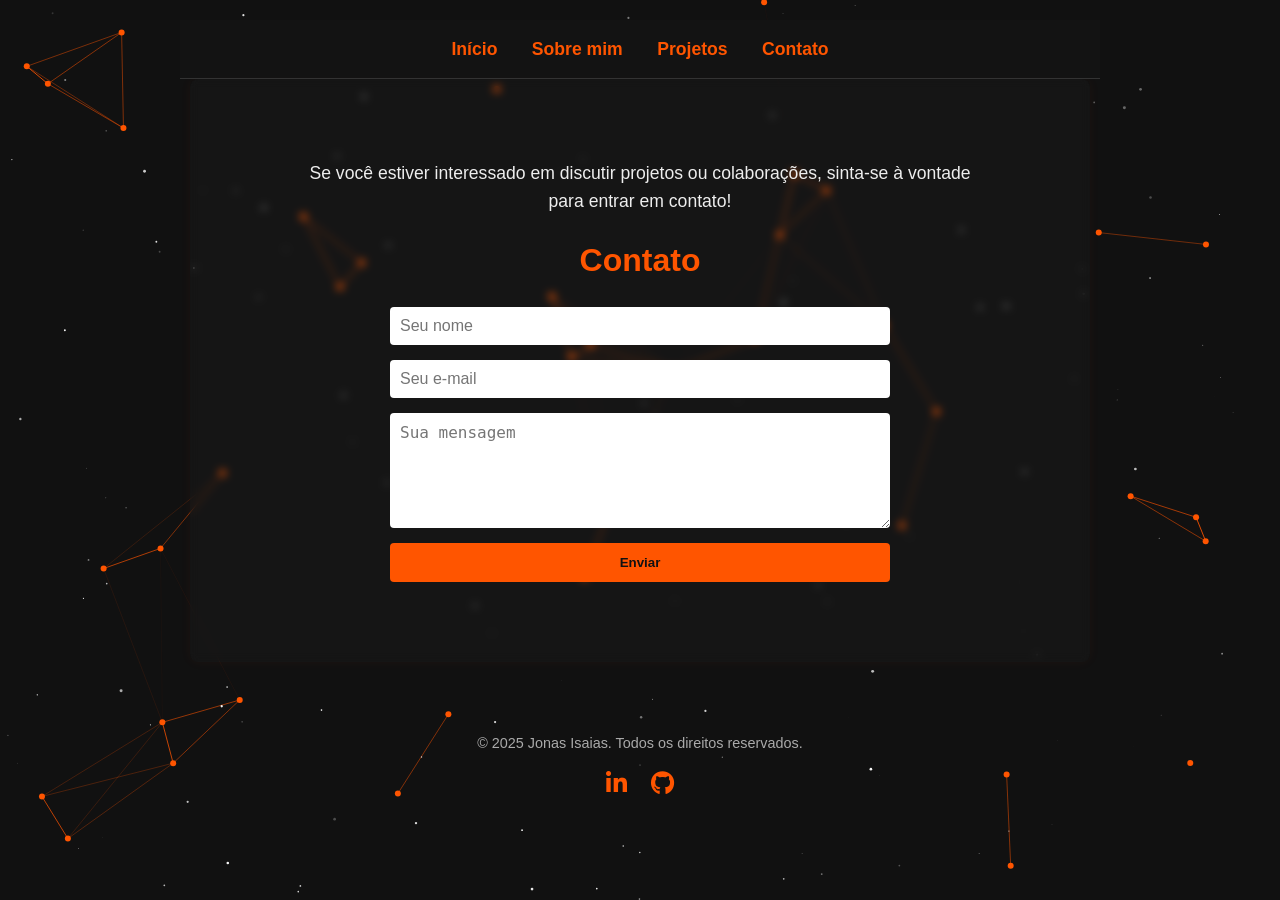
==== contato.html @ 371467c7 "Add files via upload" ====
<!DOCTYPE html>
<html lang="pt-br">
<head>
  <meta charset="UTF-8" />
  <meta name="viewport" content="width=device-width, initial-scale=1" />
  <title>Contato - Jonas Isaias</title>
  <link rel="stylesheet" href="https://cdnjs.cloudflare.com/ajax/libs/font-awesome/6.5.0/css/all.min.css">

  <!-- AOS CSS -->
  <link href="https://unpkg.com/aos@2.3.4/dist/aos.css" rel="stylesheet" />

  <link rel="stylesheet" href="style.css" />
</head>
<body>
  <canvas id="canvas" aria-hidden="true"></canvas>
  <canvas id="stars" aria-hidden="true"></canvas>

  <div class="container">
    <nav class="menu">
      <a href="index.html">Início</a>
      <a href="sobre.html">Sobre mim</a>
      <a href="projetos.html">Projetos</a>
      <a href="contato.html">Contato</a>
    </nav>

    <section>
        <p>Se você estiver interessado em discutir projetos ou colaborações, sinta-se à vontade para entrar em contato!</p>
      <h2>Contato</h2>
      <form id="form-contato">
        <input type="text" name="nome" placeholder="Seu nome" required>
        <input type="email" name="email" placeholder="Seu e-mail" required>
        <textarea name="mensagem" rows="5" placeholder="Sua mensagem" required></textarea>
        <button type="submit">Enviar</button>
      </form>
    </section>

    <footer class="rodape">
      <p>&copy; 2025 Jonas Isaias. Todos os direitos reservados.</p>
      <div class="social-links">
        <a href="https://linkedin.com/in/jonas-isaias-3a02ba293" target="_blank" rel="noopener" aria-label="LinkedIn">
          <i class="fab fa-linkedin-in"></i>
        </a>
        <a href="https://github.com/JonasIsaias" target="_blank" rel="noopener" aria-label="GitHub">
          <i class="fab fa-github"></i>
        </a>
      </div>
    </footer>
  </div>

  <!-- AOS JS -->
  <script src="https://unpkg.com/aos@2.3.4/dist/aos.js"></script>
  <script>AOS.init();</script>

  <!-- Scripts -->
  <script src="js/particles.js"></script>
  <script src="js/main.js"></script>
  <script>
    const form = document.getElementById("form-contato");
        if (form) {
            form.addEventListener("submit", (e) => {
            e.preventDefault();
            const botao = e.target.querySelector("button");
            botao.disabled = true;
            botao.textContent = "Enviando...";

            setTimeout(() => {
                alert("Mensagem enviada! (Simulação)");
                e.target.reset();
                botao.disabled = false;
                botao.textContent = "Enviar";
            }, 1500);
            });
        }
  </script>
</body>
</html>
---- style.css ----
/* Reset */
* {
  margin: 0;
  padding: 0;
  box-sizing: border-box;
}
html {
  scroll-behavior: smooth;
}
body, html {
  height: 100%;
  font-family: 'Segoe UI', Tahoma, Geneva, Verdana, sans-serif;
  background: #111;
  color: #eee;
  overflow-x: hidden;
  position: relative;
  line-height: 1.6;
}

/* Gradiente de fundo animado */
body::before {
  content: "";
  position: fixed;
  top: 0; left: 0;
  width: 100%;
  height: 100%;
  z-index: -2;
  background: linear-gradient(270deg, #111, #1a1a1a, #222, #111);
  background-size: 600% 600%;
  animation: gradientMove 20s ease infinite;
}
@keyframes gradientMove {
  0% { background-position: 0% 50%; }
  50% { background-position: 100% 50%; }
  100% { background-position: 0% 50%; }
}

/* Canvas */
#canvas, #stars {
  position: fixed;
  top: 0; left: 0;
  width: 100%;
  height: 100vh;
  z-index: 0;
  background: transparent;
}

/* Nebulosas */
.nebulosa {
  position: fixed;
  width: 800px;
  opacity: 0.06;
  z-index: 1;
  animation: flutuar 60s ease-in-out infinite alternate;
  pointer-events: none;
}
.nebulosa:nth-child(1) { top: 10%; left: -200px; animation-delay: 0s; }
.nebulosa:nth-child(2) { top: 50%; right: -200px; animation-delay: 10s; }
.nebulosa:nth-child(3) { bottom: -100px; left: 30%; animation-delay: 20s; }

@keyframes flutuar {
  0% { transform: translateY(0) scale(1) rotate(0deg); }
  100% { transform: translateY(-50px) scale(1.05) rotate(10deg); }
}

/* Container */
.container {
  position: relative;
  z-index: 3;
  max-width: 960px;
  margin: 0 auto;
  padding: 20px;
}

/* Menu */
.menu {
  background: rgba(20, 20, 20, 0.9);
  padding: 15px 0;
  text-align: center;
  position: sticky;
  top: 0;
  z-index: 10;
  backdrop-filter: blur(6px);
  border-bottom: 1px solid #333;
}
.menu a {
  margin: 0 15px;
  color: #ff5500;
  text-decoration: none;
  font-weight: 600;
  font-size: 1.1rem;
  transition: color 0.3s;
}
.menu a:hover {
  color: #fff;
}

/* Hero */
.hero {
  height: 100vh;
  display: flex;
  flex-direction: column;
  justify-content: center;
  align-items: center;
  text-align: center;
  padding: 0 20px;
  user-select: none;
  position: relative;
  z-index: 2;
  overflow: visible;
}

.foto-perfil {
  width: 160px;
  height: 160px;
  border-radius: 50%;
  object-fit: cover;
  object-position: 50% 10%;
  border: 3px solid #ff5500;
  margin-bottom: 20px;
  box-shadow: 0 0 15px rgba(255, 85, 0, 0.4);
  transition: transform 0.3s ease;
}

.foto-perfil:hover {
  transform: scale(1.05);
}

.texto-animado {
  font-size: 2.5rem;
  margin-bottom: 30px;
  color: #ff5500;
  font-weight: 700;
  font-family: monospace;
  text-align: center;
  max-width: 90vw;
  margin-left: auto;
  margin-right: auto;
  word-wrap: break-word;
}

.texto-animado .cursor {
  display: inline-block;
  width: 1ch;
  color: #ff5500;
  animation: blink-caret 0.75s step-end infinite;
}

@keyframes blink-caret {
  50% { opacity: 0; }
}

/* Botão */
#btn-saber-mais,
.botao-link {
  display: inline-block;
  padding: 12px 30px;
  font-size: 1.1rem;
  background: #ff5500;
  color: #111;
  border: none;
  border-radius: 4px;
  cursor: pointer;
  text-decoration: none;
  font-weight: 600;
  transition: background-color 0.3s ease;
}
#btn-saber-mais:hover,
.botao-link:hover {
  background: #e64e00;
  color: #fff;
}

/* Seções */
section {
  padding: 80px 20px;
  max-width: 900px;
  margin: 0 auto;
  color: #eee;
  background: rgba(255, 255, 255, 0.02);
  border-radius: 8px;
  box-shadow: 0 0 12px rgba(255, 85, 0, 0.05);
  backdrop-filter: blur(4px);
}
section h2 {
  font-size: 2rem;
  margin-bottom: 20px;
  color: #ff5500;
  text-align: center;
}
section p {
  font-size: 1.1rem;
  max-width: 700px;
  margin: 0 auto 20px;
  text-align: center;
}

.habilidades ul {
  list-style: none;
  padding: 0;
  text-align: center;
}

.habilidades li {
  display: inline-block;
  background: #222;
  color: #ff5500;
  margin: 6px;
  padding: 8px 14px;
  border-radius: 5px;
  box-shadow: 0 0 6px rgba(255, 85, 0, 0.3);
  font-weight: 600;
}

.depoimentos blockquote {
  font-style: italic;
  text-align: center;
  padding: 20px;
  border-left: 4px solid #ff5500;
  background: rgba(255, 255, 255, 0.02);
  border-radius: 8px;
  color: #ccc;
  box-shadow: 0 0 8px rgba(255, 85, 0, 0.1);
}

.depoimentos cite {
  display: block;
  margin-top: 10px;
  color: #ff5500;
  font-weight: bold;
}

/* Projetos */
.galeria {
  display: grid;
  grid-template-columns: repeat(auto-fit, minmax(240px, 1fr));
  gap: 20px;
  max-width: 900px;
  margin: 0 auto;
}
.projeto {
  background: #222;
  padding: 15px;
  border-radius: 6px;
  box-shadow: 0 0 8px rgba(255,85,0,0.4);
  transition: transform 0.2s ease;
}
.projeto:hover {
  transform: scale(1.05);
  box-shadow: 0 0 12px rgba(255,85,0,0.7);
}
.projeto h3 {
  margin-bottom: 10px;
  color: #ff5500;
}
.projeto a {
  color: #00c9a7;
  text-decoration: none;
  font-weight: bold;
}
.projeto a:hover {
  text-decoration: underline;
}

/* Formulário */
form {
  max-width: 500px;
  margin: 0 auto;
  display: flex;
  flex-direction: column;
  gap: 15px;
}
form input, form textarea {
  padding: 10px;
  border-radius: 4px;
  border: none;
  font-size: 1rem;
  resize: vertical;
}
form button {
  background: #ff5500;
  color: #111;
  border: none;
  padding: 12px;
  border-radius: 4px;
  cursor: pointer;
  font-weight: 600;
  transition: background-color 0.3s ease;
}
form button:hover {
  background: #e64e00;
}

/* Rodapé */
.rodape {
  text-align: center;
  padding: 30px 0;
  font-size: 0.9rem;
  color: #aaa;
  margin-top: 40px;
}

.rodape .social-links {
  margin-top: 10px;
}

.rodape .social-links a {
  display: inline-block;
  margin: 0 10px;
  color: #ff5500;
  font-size: 1.5rem;
  transition: color 0.3s ease, transform 0.3s ease;
}

.rodape .social-links a:hover {
  color: #fff;
  transform: scale(1.2);
}

/* Responsivo */
@media (max-width: 768px) {
  .texto-animado { font-size: 1.6rem; }
  section h2 { font-size: 1.56rem; }
}
@media (max-width: 480px) {
  .texto-animado { font-size: 1.2rem; }
}
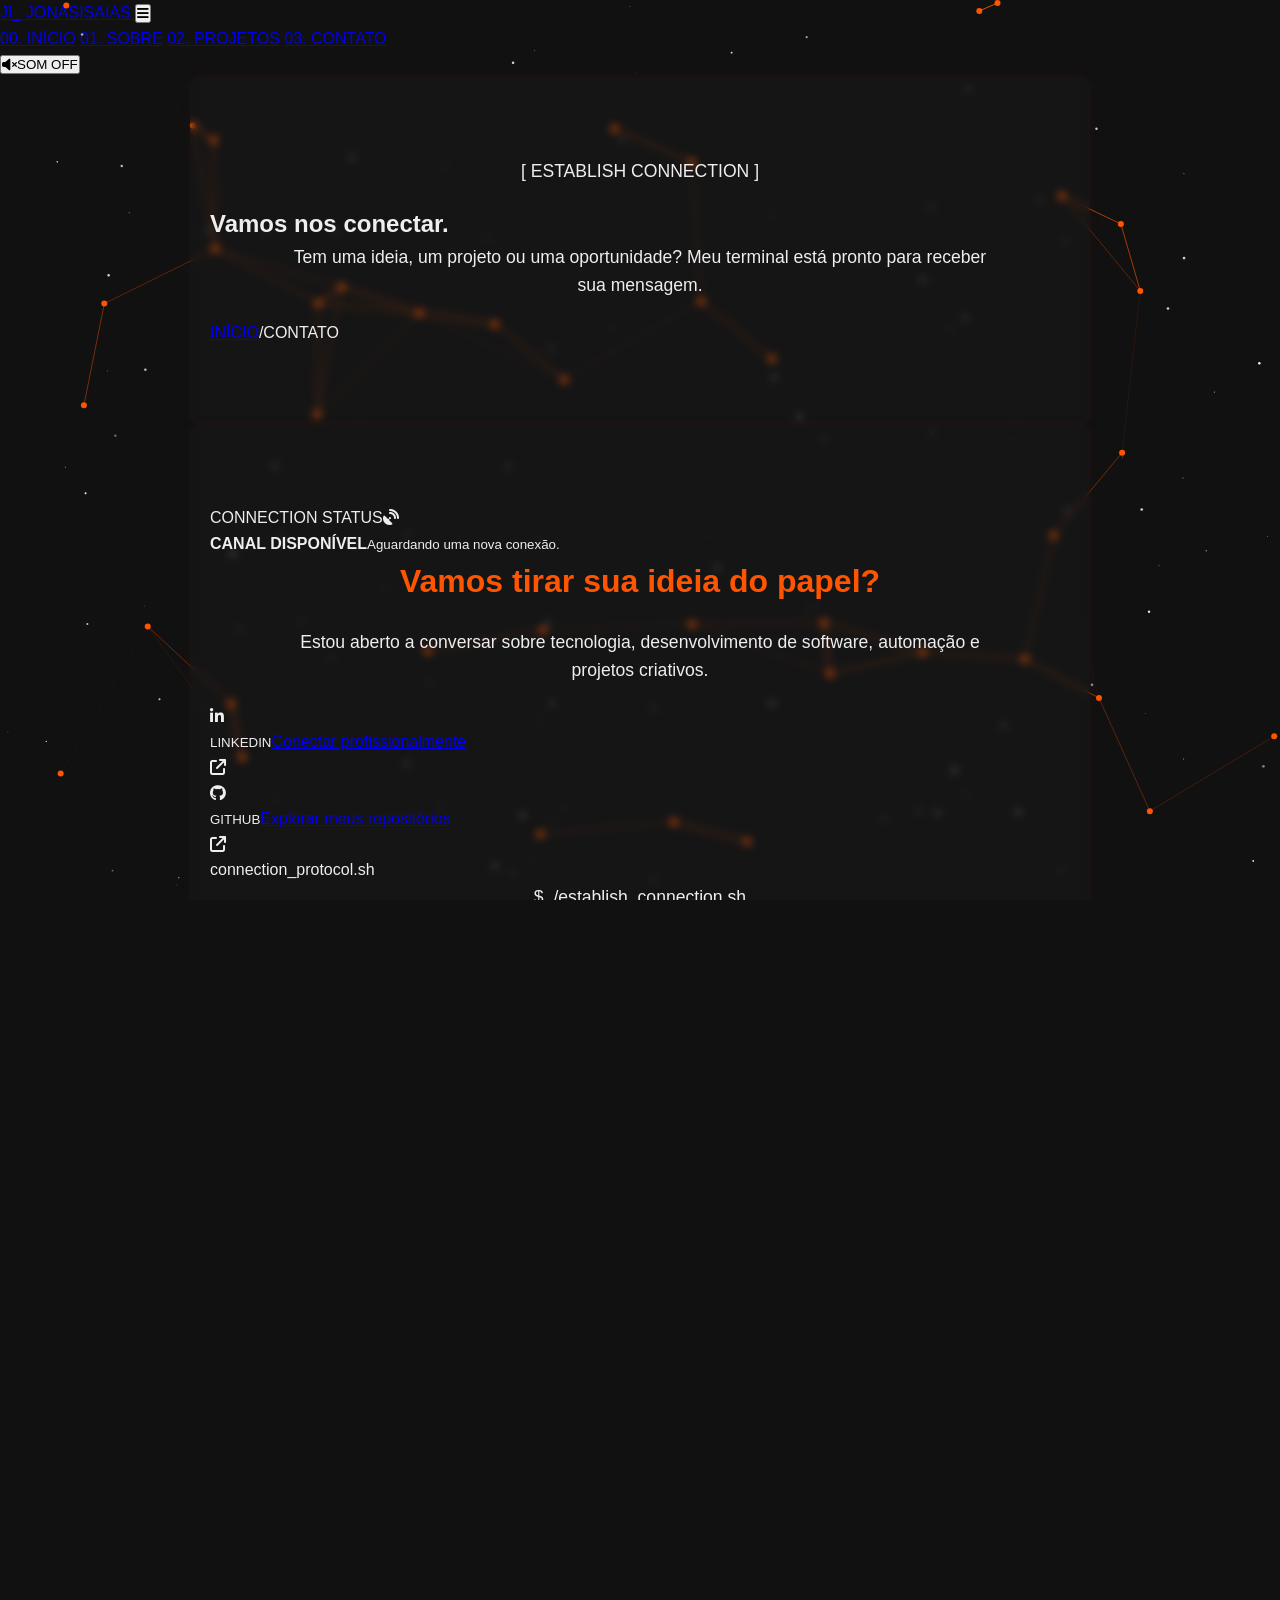
==== commit 91c1caba: "Revise contato.html for improved layout and metadata Updated the contato.html file with new structur" ====
--- a/contato.html
+++ b/contato.html
@@ -1,76 +1,143 @@
 <!DOCTYPE html>
-<html lang="pt-br">
+<html lang="pt-BR">
 <head>
-  <meta charset="UTF-8" />
-  <meta name="viewport" content="width=device-width, initial-scale=1" />
-  <title>Contato - Jonas Isaias</title>
+  <meta charset="UTF-8">
+  <meta name="viewport" content="width=device-width, initial-scale=1">
+  <meta name="theme-color" content="#090b14">
+  <meta name="description" content="Entre em contato com Jonas Isaias para conversar sobre desenvolvimento, tecnologia e projetos.">
+  <title>Contato | Jonas Isaias</title>
+  <link rel="preconnect" href="https://fonts.googleapis.com">
+  <link rel="preconnect" href="https://fonts.gstatic.com" crossorigin>
+  <link href="https://fonts.googleapis.com/css2?family=Orbitron:wght@400;500;600;700;800&family=Share+Tech+Mono&family=Space+Grotesk:wght@400;500;600;700&display=swap" rel="stylesheet">
   <link rel="stylesheet" href="https://cdnjs.cloudflare.com/ajax/libs/font-awesome/6.5.0/css/all.min.css">
-
-  <!-- AOS CSS -->
-  <link href="https://unpkg.com/aos@2.3.4/dist/aos.css" rel="stylesheet" />
-
-  <link rel="stylesheet" href="style.css" />
+  <link rel="stylesheet" href="style.css">
 </head>
 <body>
+  <canvas id="stars" aria-hidden="true"></canvas>
   <canvas id="canvas" aria-hidden="true"></canvas>
-  <canvas id="stars" aria-hidden="true"></canvas>
+  <div class="scanlines" aria-hidden="true"></div>
+  <div class="screen-vignette" aria-hidden="true"></div>
 
-  <div class="container">
-    <nav class="menu">
-      <a href="index.html">Início</a>
-      <a href="sobre.html">Sobre mim</a>
-      <a href="projetos.html">Projetos</a>
-      <a href="contato.html">Contato</a>
+  <header class="site-header">
+    <a class="brand" href="index.html" aria-label="Jonas Isaias, início">
+      <span class="brand-icon">JI<span>_</span></span>
+      <span class="brand-name">JONAS<span>ISAIAS</span></span>
+    </a>
+    <button class="menu-toggle" id="menuToggle" aria-label="Abrir menu" aria-expanded="false">
+      <i class="fa-solid fa-bars"></i>
+    </button>
+    <nav class="site-nav" id="siteNav" aria-label="Navegação principal">
+      <a href="index.html"><span>00.</span> INÍCIO</a>
+      <a href="sobre.html"><span>01.</span> SOBRE</a>
+      <a href="projetos.html"><span>02.</span> PROJETOS</a>
+      <a href="contato.html" class="active"><span>03.</span> CONTATO</a>
     </nav>
+    <button class="sound-toggle" id="soundToggle" type="button" aria-pressed="false">
+      <i class="fa-solid fa-volume-xmark"></i><span>SOM OFF</span>
+    </button>
+  </header>
 
-    <section>
-        <p>Se você estiver interessado em discutir projetos ou colaborações, sinta-se à vontade para entrar em contato!</p>
-      <h2>Contato</h2>
-      <form id="form-contato">
-        <input type="text" name="nome" placeholder="Seu nome" required>
-        <input type="email" name="email" placeholder="Seu e-mail" required>
-        <textarea name="mensagem" rows="5" placeholder="Sua mensagem" required></textarea>
-        <button type="submit">Enviar</button>
-      </form>
+  <main class="inner-page section-shell">
+    <section class="page-hero">
+      <p class="eyebrow"><span class="heading-symbol">[</span> ESTABLISH CONNECTION <span class="heading-symbol">]</span></p>
+      <h1>Vamos nos <span class="text-gradient">conectar.</span></h1>
+      <p class="page-lead">Tem uma ideia, um projeto ou uma oportunidade? Meu terminal está pronto para receber sua mensagem.</p>
+      <div class="breadcrumb"><a href="index.html">INÍCIO</a><span>/</span><span>CONTATO</span></div>
     </section>
 
-    <footer class="rodape">
-      <p>&copy; 2025 Jonas Isaias. Todos os direitos reservados.</p>
-      <div class="social-links">
-        <a href="https://linkedin.com/in/jonas-isaias-3a02ba293" target="_blank" rel="noopener" aria-label="LinkedIn">
-          <i class="fab fa-linkedin-in"></i>
-        </a>
-        <a href="https://github.com/JonasIsaias" target="_blank" rel="noopener" aria-label="GitHub">
-          <i class="fab fa-github"></i>
-        </a>
+    <section class="contact-layout">
+      <div class="contact-information">
+        <div class="content-panel connection-panel">
+          <div class="panel-heading"><span>CONNECTION STATUS</span><i class="fa-solid fa-satellite-dish"></i></div>
+          <div class="connection-indicator">
+            <span class="connection-pulse"></span>
+            <div><strong>CANAL DISPONÍVEL</strong><small>Aguardando uma nova conexão.</small></div>
+          </div>
+          <h2>Vamos tirar sua ideia do papel?</h2>
+          <p>Estou aberto a conversar sobre tecnologia, desenvolvimento de software, automação e projetos criativos.</p>
+          <div class="contact-method">
+            <span class="contact-method-icon"><i class="fa-brands fa-linkedin-in"></i></span>
+            <div><small>LINKEDIN</small><a href="https://linkedin.com/in/jonas-isaias-3a02ba293" target="_blank" rel="noopener noreferrer">Conectar profissionalmente</a></div>
+            <i class="fa-solid fa-arrow-up-right-from-square contact-method-arrow"></i>
+          </div>
+          <div class="contact-method">
+            <span class="contact-method-icon"><i class="fa-brands fa-github"></i></span>
+            <div><small>GITHUB</small><a href="https://github.com/JonasIsaias" target="_blank" rel="noopener noreferrer">Explorar meus repositórios</a></div>
+            <i class="fa-solid fa-arrow-up-right-from-square contact-method-arrow"></i>
+          </div>
+        </div>
+
+        <div class="terminal-window contact-terminal">
+          <div class="terminal-bar">
+            <div class="terminal-lights"><i></i><i></i><i></i></div>
+            <span>connection_protocol.sh</span>
+          </div>
+          <div class="terminal-content">
+            <p><span class="terminal-green">$</span> ./establish_connection.sh</p>
+            <p class="terminal-muted">Searching for a new collaboration...</p>
+            <p><span class="terminal-green">[OK]</span> Communication channel initialized.</p>
+            <p><span class="terminal-green">[OK]</span> Waiting for your message<span class="typing-cursor">▋</span></p>
+          </div>
+        </div>
       </div>
-    </footer>
-  </div>
 
-  <!-- AOS JS -->
-  <script src="https://unpkg.com/aos@2.3.4/dist/aos.js"></script>
-  <script>AOS.init();</script>
+      <div class="content-panel contact-form-panel">
+        <div class="panel-heading"><span>NEW MESSAGE // INPUT</span><i class="fa-solid fa-envelope-open-text"></i></div>
+        <h2>Envie uma mensagem</h2>
+        <p class="muted-text">Preencha os campos abaixo. Seu aplicativo de e-mail será aberto com a mensagem preparada para envio.</p>
 
-  <!-- Scripts -->
-  <script src="js/particles.js"></script>
-  <script src="js/main.js"></script>
-  <script>
-    const form = document.getElementById("form-contato");
-        if (form) {
-            form.addEventListener("submit", (e) => {
-            e.preventDefault();
-            const botao = e.target.querySelector("button");
-            botao.disabled = true;
-            botao.textContent = "Enviando...";
+        <form id="contactForm" class="contact-form">
+          <div class="form-field">
+            <label for="name">NOME <span>*</span></label>
+            <input id="name" name="name" type="text" placeholder="Como posso te chamar?" autocomplete="name" maxlength="100" required>
+          </div>
 
-            setTimeout(() => {
-                alert("Mensagem enviada! (Simulação)");
-                e.target.reset();
-                botao.disabled = false;
-                botao.textContent = "Enviar";
-            }, 1500);
-            });
-        }
-  </script>
+          <div class="form-field">
+            <label for="email">SEU E-MAIL <span>*</span></label>
+            <input id="email" name="email" type="email" placeholder="voce@exemplo.com" autocomplete="email" maxlength="150" required>
+          </div>
+
+          <div class="form-field">
+            <label for="subject">ASSUNTO <span>*</span></label>
+            <select id="subject" name="subject" required>
+              <option value="" disabled selected>Selecione o assunto</option>
+              <option value="Oportunidade profissional">Oportunidade profissional</option>
+              <option value="Desenvolvimento de projeto">Desenvolvimento de projeto</option>
+              <option value="Automação de processos">Automação de processos</option>
+              <option value="Parceria">Parceria</option>
+              <option value="Outro assunto">Outro assunto</option>
+            </select>
+          </div>
+
+          <div class="form-field">
+            <label for="message">MENSAGEM <span>*</span></label>
+            <textarea id="message" name="message" rows="6" placeholder="Descreva sua ideia, desafio ou oportunidade..." maxlength="5000" required></textarea>
+            <div class="character-count"><span id="characterCount">0</span>/5000</div>
+          </div>
+
+          <p class="form-note"><i class="fa-solid fa-circle-info"></i> Este formulário não envia dados para um servidor. Ele prepara um e-mail no aplicativo configurado no seu dispositivo.</p>
+
+          <button class="btn btn-primary form-submit sound-action" type="submit">
+            PREPARAR E-MAIL <i class="fa-regular fa-paper-plane"></i>
+          </button>
+          <p id="formFeedback" class="form-feedback" role="status" aria-live="polite"></p>
+        </form>
+      </div>
+    </section>
+  </main>
+
+  <footer class="site-footer">
+    <a class="footer-brand" href="index.html">JI<span>_</span></a>
+    <p>© <span class="current-year">2026</span> JONAS ISAIAS. TODOS OS DIREITOS RESERVADOS.</p>
+    <div class="footer-socials">
+      <a href="https://github.com/JonasIsaias" target="_blank" rel="noopener noreferrer" aria-label="GitHub"><i class="fa-brands fa-github"></i></a>
+      <a href="https://linkedin.com/in/jonas-isaias-3a02ba293" target="_blank" rel="noopener noreferrer" aria-label="LinkedIn"><i class="fa-brands fa-linkedin-in"></i></a>
+      <a href="#" class="back-to-top" aria-label="Voltar ao topo"><i class="fa-solid fa-arrow-up"></i></a>
+    </div>
+  </footer>
+
+  <script src="js/particles.js" defer></script>
+  <script src="js/effects.js" defer></script>
+  <script src="js/main.js" defer></script>
 </body>
-</html>+</html>
